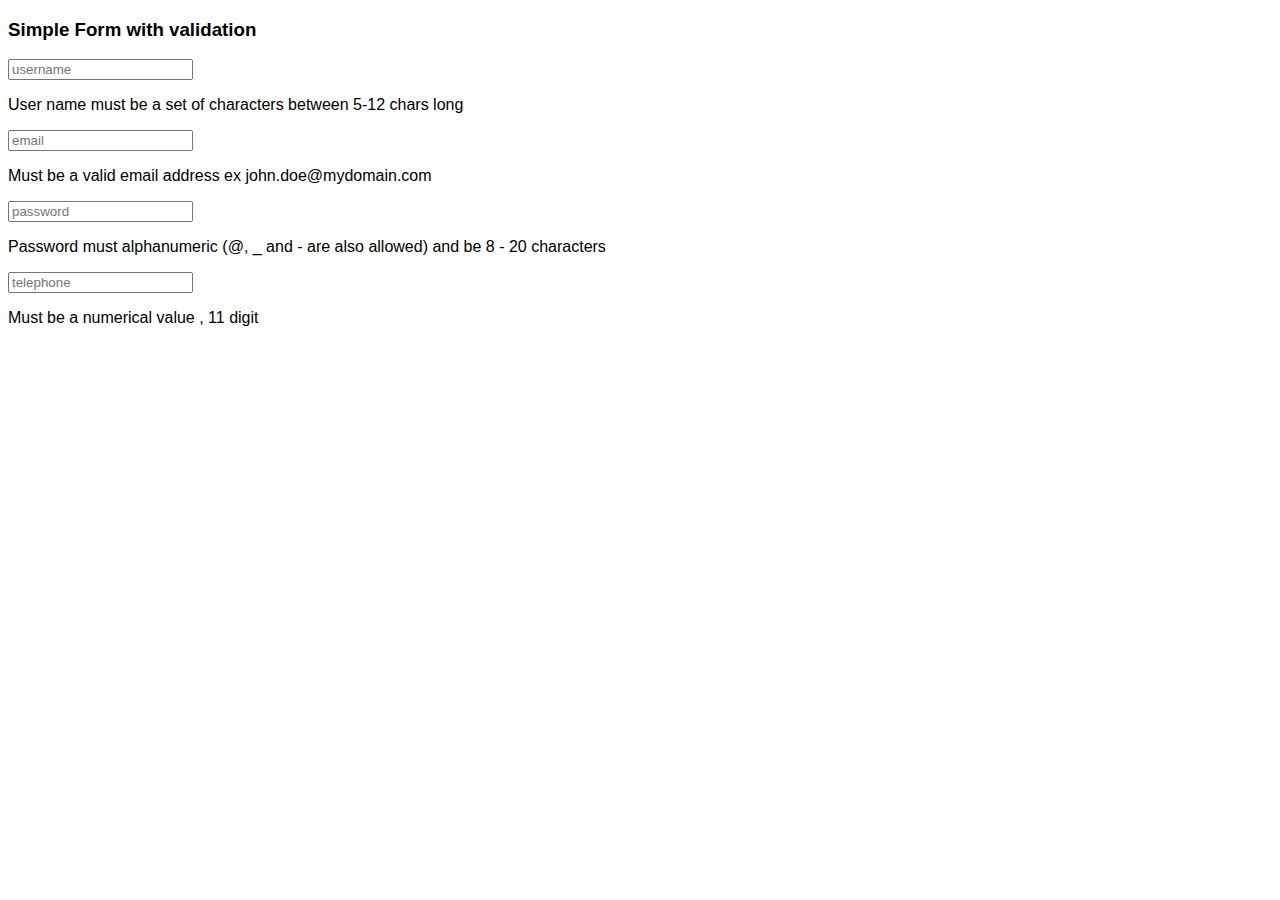
==== Simple-form-with-validation/index.html @ 7c272e71 "Doing the html part" ====
<!DOCTYPE html>
<html lang="en">

<head>
    <meta charset="UTF-8">
    <meta http-equiv="X-UA-Compatible" content="IE=edge">
    <meta name="viewport" content="width=device-width, initial-scale=1.0">
    <link href="style.css" rel="stylesheet">
    <script src="script.js"></script>
    <title>Document</title>
</head>

<body>
    <div class="container">
        <div id="form">
            <div id="form__head">
                <h3> Simple Form with validation</h3>
            </div>

            <div id="form__body">
                <form>

                    <input type="text" name="username" placeholder="username">
                    <p>User name must be a set of characters between 5-12 chars long</p>

                    <input type="email" name="email" placeholder="email">
                    <p>Must be a valid email address ex john.doe@mydomain.com</p>

                    <input type="password" name="password" placeholder="password">
                    <p>Password must alphanumeric (@, _ and - are also allowed) and be 8 - 20 characters</p>

                    <input type="tel" name="telephone" placeholder="telephone">
                    <p>Must be a numerical value , 11 digit</p>

                </form>
            </div>
        </div>
    </div>
</body>

</html>
---- Simple-form-with-validation/style.css ----
body{
    font-family: Verdana, Geneva, Tahoma, sans-serif;
}
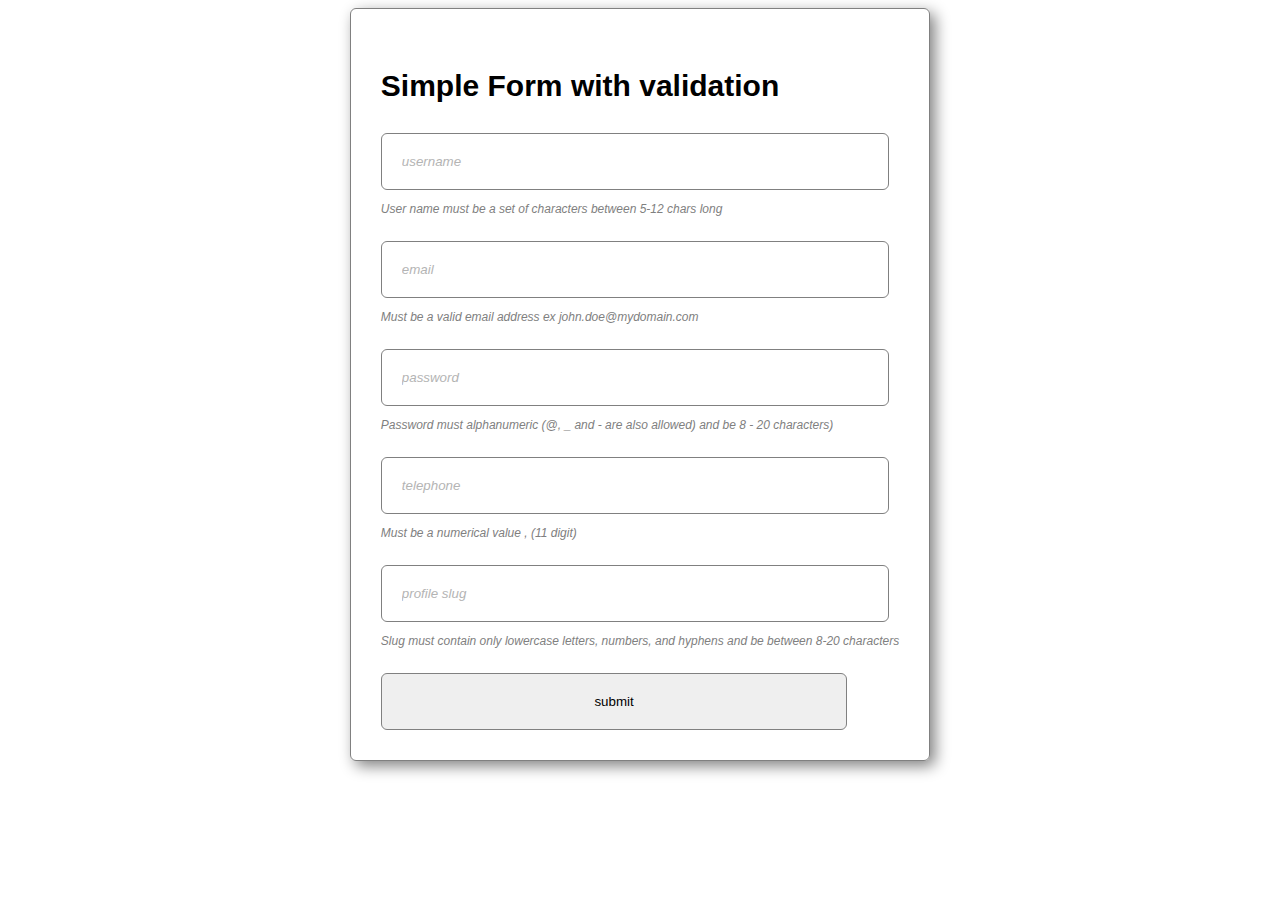
==== commit 68838965: "Doing the Js part and the validation" ====
--- a/Simple-form-with-validation/index.html
+++ b/Simple-form-with-validation/index.html
@@ -6,7 +6,6 @@
     <meta http-equiv="X-UA-Compatible" content="IE=edge">
     <meta name="viewport" content="width=device-width, initial-scale=1.0">
     <link href="style.css" rel="stylesheet">
-    <script src="script.js"></script>
     <title>Document</title>
 </head>
 
@@ -27,15 +26,22 @@
                     <p>Must be a valid email address ex john.doe@mydomain.com</p>
 
                     <input type="password" name="password" placeholder="password">
-                    <p>Password must alphanumeric (@, _ and - are also allowed) and be 8 - 20 characters</p>
+                    <p>Password must alphanumeric (@, _ and - are also allowed) and be 8 - 20 characters)</p>
 
                     <input type="tel" name="telephone" placeholder="telephone">
-                    <p>Must be a numerical value , 11 digit</p>
+                    <p>Must be a numerical value , (11 digit)</p>
+
+                    <input type="text" name="slug" placeholder="profile slug">
+                    <p>Slug must contain only lowercase letters, numbers, and hyphens and be between 8-20 characters</p>
+
+                    <input type="submit" value="submit">
 
                 </form>
             </div>
         </div>
     </div>
+    <script src="script.js"></script>
+
 </body>
 
 </html>--- a/Simple-form-with-validation/style.css
+++ b/Simple-form-with-validation/style.css
@@ -1,3 +1,48 @@
 body{
     font-family: Verdana, Geneva, Tahoma, sans-serif;
-}+}
+p{
+    font-size: 12px;
+    color: gray;
+    font-style: italic;
+    font-weight: 300;
+    margin-bottom: 25px;
+    word-wrap: break-word;
+}
+
+h3{
+    font-size: 30px;
+    font-weight: 700;
+}
+
+.container{
+    display: flex;
+    justify-content: center;
+}
+
+#form{
+    border: 1px solid gray;
+    padding: 30px;
+    border-radius: 6px;
+    box-shadow: 5px 5px 15px grey;
+}
+
+input{
+    width: 90%;
+    padding: 20px;
+    border-radius: 6px;
+    border: 1px solid grey;
+}
+
+input:focus{
+    outline-color: #fff;
+    box-shadow: 1px 1px 5px 1px #219af3;
+    border-radius: 6px;
+}
+
+::placeholder{
+    font-weight: 200;
+    color: rgb(180, 180, 180);
+    font-style: italic;
+}
+
